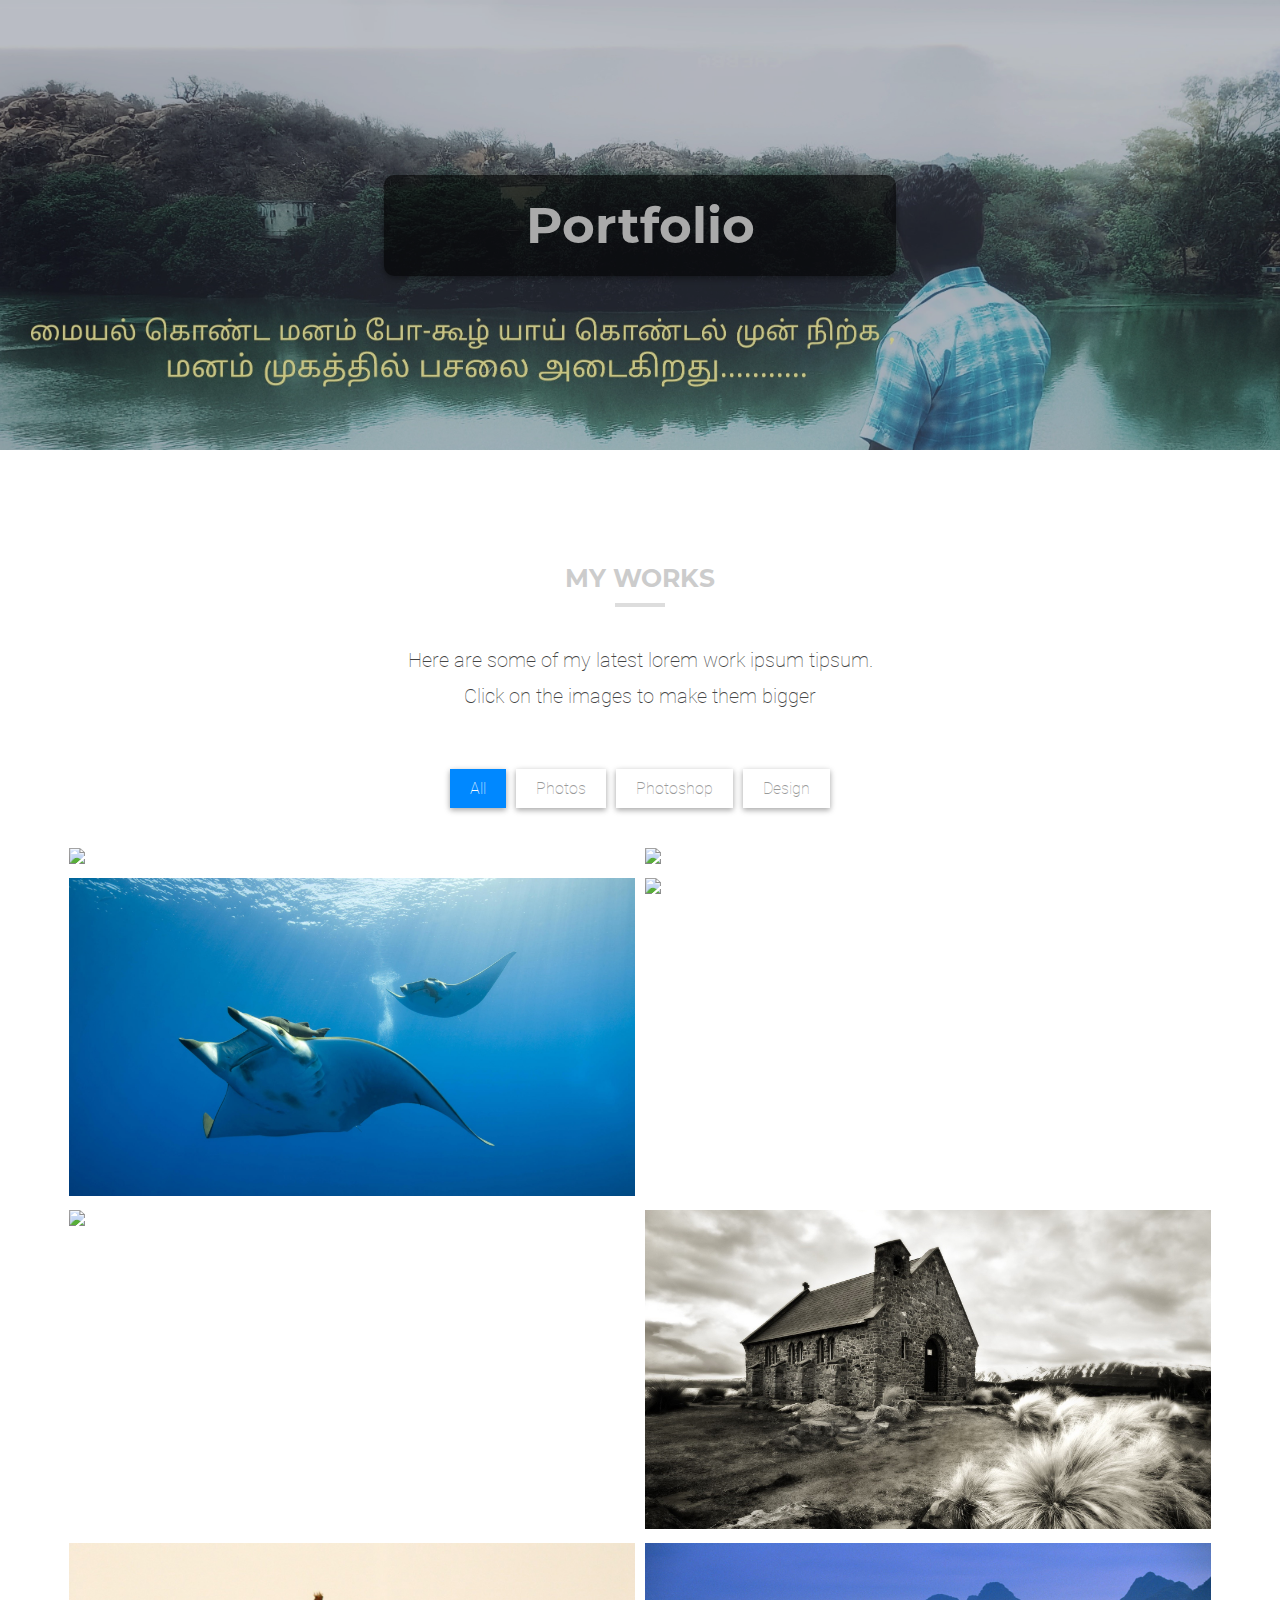
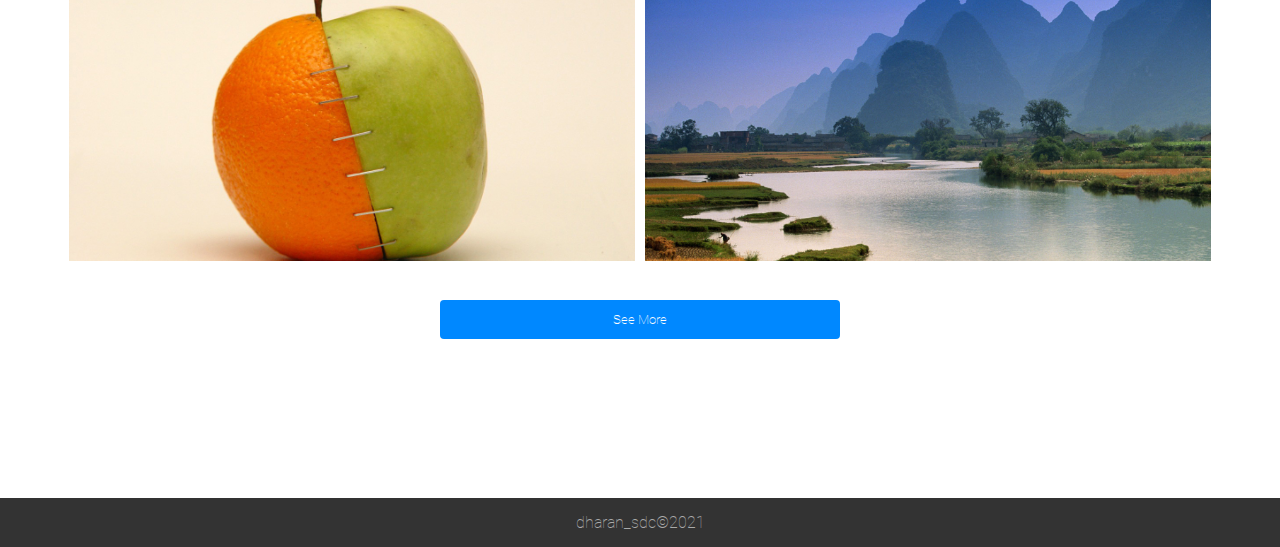
==== portfolio.html @ 5b02cab8 "added files" ====
<!-- 
  Author : Elias Abdurrahman
  Date   : March 3 2019

  @codingWithElias
  ---------------------
  youtube.com/codingWithElias
  fb.me/codingWithElias
  t.me/codingWithElias
 -->
<!DOCTYPE html>
<html lang="en">

<head>
  <title>Portfolio</title>
  <meta charset="utf-8">
  <meta name="viewport" content="width=device-width, initial-scale=1">
  <meta name="author" content="Elias Abdurrahman">
  <link rel="stylesheet" href="css/simpleLightbox.css">
  <link rel="stylesheet" href="css/style.css">
  <link rel="icon" href="logo.png">
</head>

<body id="body">
  <div class="container">
    <nav class="main-nav" id="mainNav">
      <div class="nav-logo">
        <!-- <h2><a href="#">< YOUR LOGO ></a></h2> -->
        <div class="img-logo">
          <a href="index.html">
            <img src="img/logo.png" alt="Logo">
          </a>
        </div>
        <img src="img/svg/menu.svg" id="mainMenu" alt="Menu">
      </div>
      <ul class="nav-links" id="mainLink">
        <li><a href="index.html">About</a></li>
        <li class="active"><a href="portfolio.html">Portfolio</a></li>
        <li><a href="contact.html">Contact</a></li>
      </ul>
    </nav>

    <header class="main-banner-pot">
      <div class="overl"></div>
      <div class="title">
        <h1>Portfolio</h1>
      </div>
    </header>
    <div id="about"></div><br>
    <section class="main-section-pot">
      <div id="portfolio"></div><br>
      <h5 class="title-txt">MY WORKS
        <hr>
      </h5>
      <p class="p-desc">
        Here are some of my latest lorem work ipsum tipsum.
        Click on the images to make them bigger
      </p>

      <div class="portfolio">
        <ul class="portfolio-filter">
          <li class="pot-filter active-pf">All</li>
          <li class="pot-filter">Photos</li>
          <li class="pot-filter">Photoshop</li>
          <li class="pot-filter">Design</li>
        </ul>

        <div class="gallery" id="galleryOne">
        </div>

        <button class="button-see-more" id="seeMore1">See More</button>
      </div><br>

    </section>
    <footer class="main-footer">
      <h4>dharan_sdc&copy;2021</h4>
    </footer>
  </div>
  <script src="js/jquery.min.js"></script>
  <script src="js/simpleLightbox.min.js"></script>
  <script src="js/app.js"></script>
  <script src="js/data.js"></script>
  <script src="js/gallary.js"></script>
</body>

</html>
---- css/simpleLightbox.css ----
.slbOverlay, .slbWrapOuter, .slbWrap {
  position: fixed;
  top: 0;
  right: 0;
  bottom: 0;
  left: 0;
}

.slbOverlay {
  overflow: hidden;
  z-index: 2000;
  background-color: #000;
  opacity: 0.7;
  -webkit-animation: slbOverlay 0.5s;
  -moz-animation: slbOverlay 0.5s;
  animation: slbOverlay 0.5s;
}

.slbWrapOuter {
  overflow-x: hidden;
  overflow-y: auto;
  z-index: 2010;
}

.slbWrap {
  position: absolute;
  text-align: center;
}

.slbWrap:before {
  content: "";
  display: inline-block;
  height: 100%;
  vertical-align: middle;
}

.slbContentOuter {
  position: relative;
  display: inline-block;
  vertical-align: middle;
  margin: 0px auto;
  padding: 0 1em;
  box-sizing: border-box;
  z-index: 2020;
  text-align: left;
  max-width: 100%;
}

.slbContentEl .slbContentOuter {
  padding: 5em 1em;
}

.slbContent {
  position: relative;
}

.slbContentEl .slbContent {
  -webkit-animation: slbEnter 0.3s;
  -moz-animation: slbEnter 0.3s;
  animation: slbEnter 0.3s;
  background-color: #fff;
  box-shadow: 0 0.2em 1em rgba(0, 0, 0, 0.4);
}

.slbImageWrap {
  -webkit-animation: slbEnter 0.3s;
  -moz-animation: slbEnter 0.3s;
  animation: slbEnter 0.3s;
  position: relative;
}

.slbImageWrap:after {
  content: "";
  position: absolute;
  left: 0;
  right: 0;
  top: 5em;
  bottom: 5em;
  display: block;
  z-index: -1;
  box-shadow: 0 0.2em 1em rgba(0, 0, 0, 0.6);
  background-color: #FFF;
}

.slbDirectionNext .slbImageWrap {
  -webkit-animation: slbEnterNext 0.4s;
  -moz-animation: slbEnterNext 0.4s;
  animation: slbEnterNext 0.4s;
}

.slbDirectionPrev .slbImageWrap {
  -webkit-animation: slbEnterPrev 0.4s;
  -moz-animation: slbEnterPrev 0.4s;
  animation: slbEnterPrev 0.4s;
}

.slbImage {
  width: auto;
  max-width: 100%;
  height: auto;
  display: block;
  line-height: 0;
  box-sizing: border-box;
  padding: 5em 0;
  margin: 0 auto;
}

.slbCaption {
  display: inline-block;
  max-width: 100%;
  overflow: hidden;
  text-overflow: ellipsis;
  white-space: nowrap;
  word-wrap: normal;
  font-size: 1.4em;
  position: absolute;
  left: 0;
  right: 0;
  bottom: 0;
  padding: 0.71429em 0;
  color: #fff;
  color: rgba(255, 255, 255, 0.7);
  text-align: center;
}

.slbCloseBtn, .slbArrow {
  margin: 0;
  padding: 0;
  border: 0;
  cursor: pointer;
  background: none;
}

.slbCloseBtn::-moz-focus-inner, .slbArrow::-moz-focus-inner {
  padding: 0;
  border: 0;
}

.slbCloseBtn:hover, .slbArrow:hover {
  opacity: 0.5;
}

.slbCloseBtn:active, .slbArrow:active {
  opacity: 0.8;
}

.slbCloseBtn {
  -webkit-animation: slbEnter 0.3s;
  -moz-animation: slbEnter 0.3s;
  animation: slbEnter 0.3s;
  font-size: 3em;
  width: 1.66667em;
  height: 1.66667em;
  line-height: 1.66667em;
  position: absolute;
  right: -0.33333em;
  top: 0;
  color: #fff;
  color: rgba(255, 255, 255, 0.7);
  text-align: center;
}

.slbLoading .slbCloseBtn {
  display: none;
}

.slbLoadingText {
  font-size: 1.4em;
  color: #fff;
  color: rgba(255, 255, 255, 0.9);
}

.slbArrows {
  position: fixed;
  top: 50%;
  left: 0;
  right: 0;
}

.slbLoading .slbArrows {
  display: none;
}

.slbArrow {
  position: absolute;
  top: 50%;
  margin-top: -5em;
  width: 5em;
  height: 10em;
  opacity: 0.7;
  text-indent: -999em;
  overflow: hidden;
}

.slbArrow:before {
  content: "";
  position: absolute;
  top: 50%;
  left: 50%;
  margin: -0.8em 0 0 -0.8em;
  border: 0.8em solid transparent;
}

.slbArrow.next {
  right: 0;
}

.slbArrow.next:before {
  border-left-color: #fff;
}

.slbArrow.prev {
  left: 0;
}

.slbArrow.prev:before {
  border-right-color: #fff;
}

.slbIframeCont {
  width: 80em;
  height: 0;
  overflow: hidden;
  padding-top: 56.25%;
  margin: 5em 0;
}

.slbIframe {
  position: absolute;
  top: 0;
  left: 0;
  width: 100%;
  height: 100%;
  box-shadow: 0 0.2em 1em rgba(0, 0, 0, 0.6);
  background: #000;
}

@-webkit-keyframes slbOverlay {
  from {
    opacity: 0;
  }
  to {
    opacity: 0.7;
  }
}

@-moz-keyframes slbOverlay {
  from {
    opacity: 0;
  }
  to {
    opacity: 0.7;
  }
}

@keyframes slbOverlay {
  from {
    opacity: 0;
  }
  to {
    opacity: 0.7;
  }
}

@-webkit-keyframes slbEnter {
  from {
    opacity: 0;
    -webkit-transform: translate3d(0, -1em, 0);
  }
  to {
    opacity: 1;
    -webkit-transform: translate3d(0, 0, 0);
  }
}

@-moz-keyframes slbEnter {
  from {
    opacity: 0;
    -moz-transform: translate3d(0, -1em, 0);
  }
  to {
    opacity: 1;
    -moz-transform: translate3d(0, 0, 0);
  }
}

@keyframes slbEnter {
  from {
    opacity: 0;
    -webkit-transform: translate3d(0, -1em, 0);
    -moz-transform: translate3d(0, -1em, 0);
    -ms-transform: translate3d(0, -1em, 0);
    -o-transform: translate3d(0, -1em, 0);
    transform: translate3d(0, -1em, 0);
  }
  to {
    opacity: 1;
    -webkit-transform: translate3d(0, 0, 0);
    -moz-transform: translate3d(0, 0, 0);
    -ms-transform: translate3d(0, 0, 0);
    -o-transform: translate3d(0, 0, 0);
    transform: translate3d(0, 0, 0);
  }
}

@-webkit-keyframes slbEnterNext {
  from {
    opacity: 0;
    -webkit-transform: translate3d(4em, 0, 0);
  }
  to {
    opacity: 1;
    -webkit-transform: translate3d(0, 0, 0);
  }
}

@-moz-keyframes slbEnterNext {
  from {
    opacity: 0;
    -moz-transform: translate3d(4em, 0, 0);
  }
  to {
    opacity: 1;
    -moz-transform: translate3d(0, 0, 0);
  }
}

@keyframes slbEnterNext {
  from {
    opacity: 0;
    -webkit-transform: translate3d(4em, 0, 0);
    -moz-transform: translate3d(4em, 0, 0);
    -ms-transform: translate3d(4em, 0, 0);
    -o-transform: translate3d(4em, 0, 0);
    transform: translate3d(4em, 0, 0);
  }
  to {
    opacity: 1;
    -webkit-transform: translate3d(0, 0, 0);
    -moz-transform: translate3d(0, 0, 0);
    -ms-transform: translate3d(0, 0, 0);
    -o-transform: translate3d(0, 0, 0);
    transform: translate3d(0, 0, 0);
  }
}

@-webkit-keyframes slbEnterPrev {
  from {
    opacity: 0;
    -webkit-transform: translate3d(-4em, 0, 0);
  }
  to {
    opacity: 1;
    -webkit-transform: translate3d(0, 0, 0);
  }
}

@-moz-keyframes slbEnterPrev {
  from {
    opacity: 0;
    -moz-transform: translate3d(-4em, 0, 0);
  }
  to {
    opacity: 1;
    -moz-transform: translate3d(0, 0, 0);
  }
}

@keyframes slbEnterPrev {
  from {
    opacity: 0;
    -webkit-transform: translate3d(-4em, 0, 0);
    -moz-transform: translate3d(-4em, 0, 0);
    -ms-transform: translate3d(-4em, 0, 0);
    -o-transform: translate3d(-4em, 0, 0);
    transform: translate3d(-4em, 0, 0);
  }
  to {
    opacity: 1;
    -webkit-transform: translate3d(0, 0, 0);
    -moz-transform: translate3d(0, 0, 0);
    -ms-transform: translate3d(0, 0, 0);
    -o-transform: translate3d(0, 0, 0);
    transform: translate3d(0, 0, 0);
  }
}
---- css/style.css ----
/*  
  Author : Elias Abdurrahman
  Date   : March 3 2019

  @codingWithElias
  ---------------------
  youtube.com/codingWithElias
  fb.me/codingWithElias
  t.me/codingWithElias
*/


* {
  padding: 0px;
  margin: 0px;
  -webkit-box-sizing: border-box;
  box-sizing: border-box;
}

body {
  padding: 0px;
  margin: 0px;
  font-family: 'Roboto', sans-serif;
}

@font-face {
  font-family: "Montserrat";
  src: url("../fonts/custom/Montserrat-Bold.ttf");
}

@font-face {
  font-family: "Pacifico";
  src: url("../fonts/custom/Pacifico-Regular.ttf");
}

@font-face {
  font-family: "Roboto";
  src: url("../fonts/custom/Roboto-Thin.ttf");
}


.main-nav {
  display: none;
  width: 100%;
  position: fixed;
  top: 0px;
  background: transparent;
  color: #eee;
  z-index: 100;
}

.main-nav .nav-logo {
  display: -webkit-box;
  display: -ms-flexbox;
  display: flex;
  -webkit-box-align: center;
  -ms-flex-align: center;
  align-items: center;
}

@media (min-width: 992px) {
  .main-nav .nav-logo {
    margin-left: 140px;
  }
}

.main-nav .nav-logo .img-logo {
  -webkit-box-flex: 1;
  -ms-flex: 1;
  flex: 1;
  padding: 5px;
  padding-left: 15px;
}

.main-nav .nav-logo .img-logo img {
  width: 40px;
  max-height: 40px;
}

@media (min-width: 992px) {
  .main-nav .nav-logo .img-logo {
    padding-left: 5px;
  }
}

.main-nav .nav-logo h2 {
  -webkit-box-flex: 1;
  -ms-flex: 1;
  flex: 1;
  padding: 15px;
}

.main-nav .nav-logo h2 a {
  font-size: 20px;
  font-family: 'Roboto', sans-serif;
  text-decoration: none;
  font-weight: 100;
  color: #555;
}

.main-nav .nav-logo h2 a:hover {
  color: #0088FF;
}

@media (min-width: 992px) {
  .main-nav .nav-logo h2 a {
    font-size: 25px;
    color: #ccc;
  }
}

.main-nav .nav-logo #mainMenu {
  width: 30px;
  height: 30px;
  margin: 0px 10px;
  display: block;
  cursor: pointer;
}

.main-nav .nav-logo #mainMenu:hover {
  opacity: .3;
}

@media (min-width: 768px) {
  .main-nav .nav-logo #mainMenu {
    display: none;
  }
}

@media (min-width: 768px) {
  .main-nav .nav-logo {
    float: left;
  }
}

.main-nav .nav-links {
  background: #fff;
  display: none;
  border-top: 1px solid #eee;
}

@media (min-width: 992px) {
  .main-nav .nav-links {
    margin-right: 100px;
  }
}

.main-nav .nav-links li {
  list-style: none;
  text-align: center;
}

.main-nav .nav-links li a {
  display: block;
  padding: 17px;
  text-decoration: none;
  font-family: 'Montserrat', sans-serif;
  color: #888;
  font-size: 13px;
  text-transform: uppercase;
  font-weight: 400;
}

.main-nav .nav-links li a:hover {
  color: #0088FF;
}

@media (min-width: 768px) {
  .main-nav .nav-links li a {
    display: inline-block;
    color: #888;
  }
}

@media (min-width: 768px) {
  .main-nav .nav-links li {
    -webkit-box-sizing: border-box;
    box-sizing: border-box;
    display: inline-block;
  }
}

@media (min-width: 768px) {
  .main-nav .nav-links {
    float: right;
    display: inline-block;
    background: transparent;
  }
}

.main-nav .active a {
  color: #0088FF !important;
}

.on-scroll {
  background: #fff !important;
  -webkit-box-shadow: 0 2px 5px 0 rgba(0, 0, 0, 0.2), 0 2px 7px 0 rgba(0, 0, 0, 0.19);
  box-shadow: 0 2px 5px 0 rgba(0, 0, 0, 0.2), 0 2px 7px 0 rgba(0, 0, 0, 0.19);
}

.on-scroll .nav-logo h2 a {
  color: #333;
}

.on-scroll .nav-logo i {
  color: #333;
}

.main-banner-about {
  display: -webkit-box;
  display: -ms-flexbox;
  display: flex;
  -webkit-box-pack: center;
  -ms-flex-pack: center;
  justify-content: center;
  -webkit-box-orient: vertical;
  -webkit-box-direction: normal;
  -ms-flex-direction: column;
  flex-direction: column;
  -webkit-box-align: center;
  -ms-flex-align: center;
  align-items: center;
  background: url("../img/home-bg-1.jpg") #1D1D1D;
  background-size: cover;
  background-position: center;
  max-height: 400px;
  height: 100vh;
  position: relative;
}

@media (min-width: 768px) {
  .main-banner-about {
    max-height: none;
    background-attachment: fixed;
  }
}

.main-banner-about .title {
  background: rgba(0, 0, 0, 0.6);
  padding: 20px 30px;
  -webkit-box-shadow: 0 2px 5px 0 rgba(0, 0, 0, 0.2), 0 2px 7px 0 rgba(0, 0, 0, 0.19);
  box-shadow: 0 2px 5px 0 rgba(0, 0, 0, 0.2), 0 2px 7px 0 rgba(0, 0, 0, 0.19);
  border-radius: 10px;
  width: 90%;
}

@media (min-width: 768px) {
  .main-banner-about .title {
    width: 60%;
  }
}

@media (min-width: 992px) {
  .main-banner-about .title {
    width: 50%;
  }
}

.main-banner-about .title hr {
  border: 2px solid #ccc;
  width: 150px;
  margin: 10px auto;
}

.main-banner-about h1 {
  font-family: 'Montserrat', sans-serif;
  color: #fff;
  font-size: 30px;
  text-align: center;
  font-weight: 700;
}

@media (min-width: 768px) {
  .main-banner-about h1 {
    font-size: 50px;
  }
}

.main-banner-about h2 {
  font-family: 'Pacifico', cursive;
  color: #ccc;
  text-align: center;
  font-size: 22px;
  font-weight: 300;
}

@media (min-width: 768px) {
  .main-banner-about h2 {
    font-size: 26px;
  }
}

.main-banner-about .overl {
  position: absolute;
  left: 0;
  right: 0;
  bottom: 0;
  width: 100%;
  height: 100%;
  background: #000;
  opacity: .3;
}

.main-section-about::after {
  content: "";
  clear: both;
  display: block;
}

.main-section-about .title-txt {
  margin-top: 10px;
  font-family: 'Montserrat', sans-serif;
  color: #ccc;
  font-size: 25px;
  text-align: center;
  padding: 15px;
  margin-top: 60px;
  font-weight: 700px;
}

.main-section-about .title-txt hr {
  border: 2px solid #ddd;
  width: 50px;
  margin: 10px auto;
}

.main-section-about .about {
  padding: 20px 0px;
  padding-bottom: 100px;
}

.main-section-about .about h1 {
  font-family: 'Pacifico', cursive;
  text-shadow: 2px 2px 6px #ccc;
  color: #aaa;
  font-size: 26px;
  text-align: center;
  font-style: italic;
  width: 90%;
  margin: 0px auto;
  padding: 10px 5px;
  font-weight: 100;
}

.main-section-about .about p {
  width: 90%;
  margin: 0px auto;
  font-size: 20px;
  line-height: 1.8em;
  font-family: 'Roboto', sans-serif;
  color: #444;
  padding: 10px 5%;
  font-weight: 100;
}

@media (min-width: 768px) {
  .main-section-about .about p {
    text-align: justify;
    letter-spacing: 1px;
  }
}

@media (min-width: 992px) {
  .main-section-about .about p {
    width: 75%;
  }
}

.main-section-about .info .about-info {
  width: 100%;
  background: #222;
  position: relative;
}

.main-section-about .info .my-image {
  background: url("../img/techWorld.jpg") #eee;
  background-size: cover;
  background-position: center;
  width: 100%;
  min-height: 400px;
  opacity: 1;
}

@media (min-width: 768px) {
  .main-section-about .info .my-image {
    max-height: none;
    height: 70vh;
  }
}

@media (min-width: 992px) {
  .main-section-about .info .my-image {
    opacity: .15;
    max-height: none;
    height: 80vh;
  }
}

.main-section-about .info .me {
  display: none;
  width: 400px;
  height: 400px;
  position: absolute;
  top: 50%;
  left: 50%;
  -webkit-transform: translate(-50%, -50%);
  -ms-transform: translate(-50%, -50%);
  transform: translate(-50%, -50%);
  border-radius: 50%;
}

@media (min-width: 992px) {
  .main-section-about .info .me {
    display: block;
  }
}

.main-section-about .info h1 {
  font-family: 'Montserrat', sans-serif;
  color: #888;
  font-size: 36px;
  font-weight: 700;
  text-align: center;
  padding: 20px 5px;
}

.main-section-about .info p {
  text-align: center;
  width: 90%;
  margin: 0px auto;
  font-size: 20px;
  line-height: 1.8em;
  font-family: 'Roboto', sans-serif;
  color: #777;
  padding: 0px 5%;
}

@media (min-width: 768px) {
  .main-section-about .info p {
    width: 760px;
  }
}

.main-section-about .info .social {
  display: -webkit-box;
  display: -ms-flexbox;
  display: flex;
  -webkit-box-pack: center;
  -ms-flex-pack: center;
  justify-content: center;
  margin: 20px 0px;
}

.main-section-about .info .social a {
  display: block;
  text-decoration: none;
  margin: 0px 10px;
  background: #fff;
}

.main-section-about .info .social a img {
  width: 40px;
}

.main-section-about .info .social a:hover {
  opacity: .7;
  -webkit-transform: scale(1.1);
  -ms-transform: scale(1.1);
  transform: scale(1.1);
}

.main-section-about .list {
  display: -webkit-box;
  display: -ms-flexbox;
  display: flex;
  -webkit-box-orient: vertical;
  -webkit-box-direction: normal;
  -ms-flex-direction: column;
  flex-direction: column;
}

.main-section-about .list .list-item {
  margin: 20px 0px;
}

@media (min-width: 992px) {
  .main-section-about .list .list-item {
    width: 80%;
    margin: 20px auto;
  }
}



.main-section-about .list .list-item h2 {
  color: #555;
  padding: 10px 0px;
  width: 90%;
  margin: 0px auto;
  font-family: 'Roboto', sans-serif;
  font-weight: 100;
  letter-spacing: 8px;
  font-size: 17px;
  font-weight: 200;
}

.main-section-about .list .list-item .progress-bar {
  width: 90%;
  height: 30px;
  background: #F1F1F1;
  margin: 0px auto;
}

.main-section-about .list .list-item .progress-bar .progress-val {
  background: #777;
  height: 100%;
  line-height: 30px;
  text-align: center;
  color: #eee;
  font-family: 'Roboto', sans-serif;
  font-weight: 300;
}

.main-section-about .list .list-item .progress-bar .pv-25 {
  width: 25%;
}

.main-section-about .list .list-item .progress-bar .pv-50 {
  width: 50%;
}

.main-section-about .list .list-item .progress-bar .pv-75 {
  width: 75%;
}

.main-section-about .list .list-item .progress-bar .pv-80 {
  width: 80%;
}

.main-section-about .list .list-item .progress-bar .pv-85 {
  width: 85%;
}

.main-section-about .list .list-item .progress-bar .pv-90 {
  width: 90%;
}

.main-section-about .list .list-item .progress-bar .pv-95 {
  width: 95%;
}

.main-section-about .list .list-item .progress-bar .pv-99 {
  width: 99%;
}

.main-section-about .list-two {
  background: url("../img/Picsart_23-10-15_18-58-16-641-01.jpeg") #1D1D1D;
  background-size: cover;
  background-position: center;
  width: 100%;
  min-height: 400px;
  padding: 10px 0px;
  margin: 40px 0px;
}

@media (min-width: 768px) {
  .main-section-about .list-two {
    max-height: none;
    height: 50vh;
    display: -webkit-box;
    display: -ms-flexbox;
    display: flex;
    -ms-flex-wrap: wrap;
    flex-wrap: wrap;
    -webkit-box-pack: center;
    -ms-flex-pack: center;
    justify-content: center;
    -webkit-box-align: center;
    -ms-flex-align: center;
    align-items: center;
    background-attachment: fixed;
  }
}

.main-section-about .list-two .list-item {
  background: rgba(0, 0, 0, 0.7);
  text-align: center;
  width: 200px;
  height: 100px;
  margin: 60px auto;
  display: -webkit-box;
  display: -ms-flexbox;
  display: flex;
  -webkit-box-pack: center;
  -ms-flex-pack: center;
  justify-content: center;
  -webkit-box-align: center;
  -ms-flex-align: center;
  align-items: center;
  -webkit-box-orient: vertical;
  -webkit-box-direction: normal;
  -ms-flex-direction: column;
  flex-direction: column;
}

@media (min-width: 768px) {
  .main-section-about .list-two .list-item {
    width: 30%;
    margin: 5% 10%;
  }
}

@media (min-width: 992px) {
  .main-section-about .list-two .list-item {
    width: 200px;
    margin: 20px;
  }
}

.main-section-about .list-two .list-item h6 {
  color: #fff;
  font-family: 'Roboto', sans-serif;
  font-weight: 100;
  letter-spacing: 8px;
  font-size: 20px;
}

.main-section-about .list-two .list-item h4 {
  color: #ccc;
  font-family: 'Roboto', sans-serif;
  font-weight: 400;
  font-size: 20px;
  padding: 10px 0px;
}

.some-margin {
  margin-top: 150px;
}

.main-banner-contact {
  display: -webkit-box;
  display: -ms-flexbox;
  display: flex;
  -webkit-box-pack: center;
  -ms-flex-pack: center;
  justify-content: center;
  -webkit-box-orient: vertical;
  -webkit-box-direction: normal;
  -ms-flex-direction: column;
  flex-direction: column;
  -webkit-box-align: center;
  -ms-flex-align: center;
  align-items: center;
  background: url("../img/Polish_20230705_202433413.jpg") #1D1D1D;
  background-size: cover;
  background-position: bottom;
  max-height: 400px;
  height: 50vh;
  position: relative;
}

@media (min-width: 768px) {
  .main-banner-contact {
    max-height: none;
    background-attachment: fixed;
  }
}

.main-banner-contact .title {
  background: rgba(0, 0, 0, 0.6);
  padding: 20px 30px;
  -webkit-box-shadow: 0 2px 5px 0 rgba(0, 0, 0, 0.2), 0 2px 7px 0 rgba(0, 0, 0, 0.19);
  box-shadow: 0 2px 5px 0 rgba(0, 0, 0, 0.2), 0 2px 7px 0 rgba(0, 0, 0, 0.19);
  border-radius: 10px;
  z-index: 2;
  width: 90%;
}

@media (min-width: 768px) {
  .main-banner-contact .title {
    width: 60%;
  }
}

@media (min-width: 992px) {
  .main-banner-contact .title {
    width: 40%;
  }
}

.main-banner-contact .title hr {
  border: 2px solid #ccc;
  width: 150px;
  margin: 10px auto;
}

.main-banner-contact h1 {
  font-family: 'Montserrat', sans-serif;
  color: #aaa;
  text-align: center;
  font-weight: 400;
  font-size: 40px;
}

@media (min-width: 768px) {
  .main-banner-contact h1 {
    font-size: 50px;
    font-weight: 700;
  }
}

.main-banner-contact .overl {
  position: absolute;
  left: 0;
  right: 0;
  bottom: 0;
  width: 100%;
  height: 100%;
  background: #000;
  opacity: .2;
}

.main-section .p-desc {
  color: #444;
  text-align: center;
  font-size: 17px;
  line-height: 2em;
  font-family: 'Roboto', sans-serif;
  font-weight: 200;
  padding: 0px 5%;
}

.main-section .contact {
  width: 90%;
  margin: 40px auto;
}

.main-section .contact .address {
  display: -webkit-box;
  display: -ms-flexbox;
  display: flex;
  text-align: center;
  -webkit-box-orient: vertical;
  -webkit-box-direction: normal;
  -ms-flex-direction: column;
  flex-direction: column;
  margin: 100px 0px;
}

@media (min-width: 992px) {
  .main-section .contact .address {
    -webkit-box-orient: horizontal;
    -webkit-box-direction: normal;
    -ms-flex-direction: row;
    flex-direction: row;
    -webkit-box-pack: center;
    -ms-flex-pack: center;
    justify-content: center;
    -webkit-box-align: center;
    -ms-flex-align: center;
    align-items: center;
  }
}

.main-section .contact .address .address-link {
  margin: 15px 0px;
}

@media (min-width: 992px) {
  .main-section .contact .address .address-link {
    width: 300px;
  }
}

.main-section .contact .address .address-link img {
  width: 40px;
}

.main-section .contact .address .address-link h3 {
  font-family: 'Roboto', sans-serif;
  font-weight: 300;
  color: #777;
  font-size: 17px;
  text-align: center;
  padding: 20px 5px;
}

.main-section .contact form {
  display: block;
  margin-bottom: 200px;
}

@media (min-width: 992px) {
  .main-section .contact form {
    width: 800px;
    margin: 60px auto;
    margin-bottom: 200px;
  }
}

.main-section .contact .row {
  margin: 10px 0px;
}

.main-section .contact .row input {
  display: block;
  width: 100%;
  padding: 12px;
  border: 1px solid #ccc;
  border-radius: 4px;
  font-size: 16px;
  color: #888;
  outline-color: #000;
  font-family: 'Roboto', sans-serif;
  font-weight: 300;
}

.main-section .contact .row textarea {
  display: block;
  width: 100%;
  height: 300px;
  padding: 12px;
  border: 1px solid #ccc;
  border-radius: 4px;
  resize: none;
  font-size: 17px;
  color: #888;
  outline-color: #000;
  font-family: 'Roboto', sans-serif;
  font-weight: 300;
}

.main-section .contact .row label {
  display: block;
  font-size: 17px;
  line-height: 1.8em;
  font-family: 'Roboto', sans-serif;
  font-weight: 300;
  text-align: justify;
  color: #777;
  padding: 10px 5px;
  font-weight: bold;
}

.main-section .contact .row button {
  background-color: #008CBA;
  color: white;
  padding: 12px 20px;
  border: none;
  border-radius: 4px;
  cursor: pointer;
  float: right;
  font-family: 'Roboto', sans-serif;
  font-weight: 300;
}

.main-section .contact .row button:hover {
  opacity: .7;
}

.main-section .social {
  display: -webkit-box;
  display: -ms-flexbox;
  display: flex;
  -webkit-box-pack: center;
  -ms-flex-pack: center;
  justify-content: center;
  margin: 20px 0px;
}

.main-section .social a {
  display: block;
  text-decoration: none;
  margin: 0px 10px;
}

.main-section .social a img {
  width: 40px;
}

.main-section .social a:hover {
  opacity: .7;
  -webkit-transform: scale(1.1);
  -ms-transform: scale(1.1);
  transform: scale(1.1);
}

.main-banner-pot {
  display: -webkit-box;
  display: -ms-flexbox;
  display: flex;
  -webkit-box-pack: center;
  -ms-flex-pack: center;
  justify-content: center;
  -webkit-box-orient: vertical;
  -webkit-box-direction: normal;
  -ms-flex-direction: column;
  flex-direction: column;
  -webkit-box-align: center;
  -ms-flex-align: center;
  align-items: center;
  background: url("../img/20240515_121727-01.jpeg") #aeadad;
  background-size: cover;
  background-position: bottom;
  max-height: 400px;
  height: 50vh;
  position: relative;
}

@media (min-width: 768px) {
  .main-banner-pot {
    max-height: none;
    background-attachment: fixed;
  }
}

.main-banner-pot .title {
  background: rgba(0, 0, 0, 0.6);
  padding: 20px 30px;
  -webkit-box-shadow: 0 2px 5px 0 rgba(0, 0, 0, 0.2), 0 2px 7px 0 rgba(0, 0, 0, 0.19);
  box-shadow: 0 2px 5px 0 rgba(0, 0, 0, 0.2), 0 2px 7px 0 rgba(0, 0, 0, 0.19);
  border-radius: 10px;
  z-index: 2;
  width: 90%;
}

@media (min-width: 768px) {
  .main-banner-pot .title {
    width: 60%;
  }
}

@media (min-width: 992px) {
  .main-banner-pot .title {
    width: 40%;
  }
}

.main-banner-pot .title hr {
  border: 2px solid #ccc;
  width: 150px;
  margin: 10px auto;
}

.main-banner-pot h1 {
  font-family: 'Montserrat', sans-serif;
  color: #aaa;
  text-align: center;
  font-weight: 400;
  font-size: 40px;
}

@media (min-width: 768px) {
  .main-banner-pot h1 {
    font-size: 50px;
    font-weight: 700;
  }
}

.main-banner-pot .overl {
  position: absolute;
  left: 0;
  right: 0;
  bottom: 0;
  width: 100%;
  height: 100%;
  background: #000;
  opacity: .2;
}

.main-section-pot::after {
  content: "";
  clear: both;
  display: block;
}

.main-section-pot .title-txt {
  margin-top: 10px;
  font-family: 'Montserrat', sans-serif;
  color: #ccc;
  font-size: 25px;
  text-align: center;
  padding: 15px;
  margin-top: 60px;
  font-weight: 700px;
}

.main-section-pot .title-txt hr {
  border: 2px solid #ddd;
  width: 50px;
  margin: 10px auto;
}

.main-section-pot .p-desc {
  width: 90%;
  margin: 0px auto;
  font-size: 20px;
  line-height: 1.8em;
  font-family: 'Roboto', sans-serif;
  color: #444;
  padding: 10px 5%;
  font-weight: 100;
  text-align: center;
}

@media (min-width: 768px) {
  .main-section-pot .p-desc {
    width: 600px;
  }
}

.main-section-pot .info .my-image {
  background: url("../img/3.jpg") #1D1D1D;
  background-size: cover;
  background-position: center;
  width: 100%;
  min-height: 400px;
}

@media (min-width: 768px) {
  .main-section-pot .info .my-image {
    max-height: none;
    height: 50vh;
    background-attachment: fixed;
  }
}

@media (min-width: 992px) {
  .main-section-pot .info .my-image {
    max-height: none;
    height: 80vh;
  }
}

.main-section-pot .portfolio {
  width: 90%;
  margin: 40px auto;
}

.main-section-pot .portfolio .portfolio-filter {
  display: -webkit-box;
  display: -ms-flexbox;
  display: flex;
  -ms-flex-wrap: wrap;
  flex-wrap: wrap;
  -webkit-box-pack: center;
  -ms-flex-pack: center;
  justify-content: center;
  margin: 30px 0px;
}

.main-section-pot .portfolio .portfolio-filter li {
  margin: 5px;
  list-style: none;
  padding: 10px 20px;
  -webkit-box-shadow: 0 2px 5px 0 rgba(0, 0, 0, 0.2), 0 2px 7px 0 rgba(0, 0, 0, 0.19);
  box-shadow: 0 2px 5px 0 rgba(0, 0, 0, 0.2), 0 2px 7px 0 rgba(0, 0, 0, 0.19);
  font-family: 'Roboto', sans-serif;
  font-weight: 300;
  color: #999;
  cursor: pointer;
  -webkit-transition: background 500ms;
  -o-transition: background 500ms;
  transition: background 500ms;
}

.main-section-pot .portfolio .portfolio-filter li:hover {
  background: #0088FF;
  color: #fff;
}

.main-section-pot .portfolio .portfolio-filter .active-pf {
  background: #0088FF;
  color: #fff;
}

.main-section-pot .portfolio .button-see-more {
  display: block;
  width: 100%;
  background-color: #0088FF;
  color: #fff;
  padding: 12px 20px;
  margin: 20px 0px;
  border: none;
  outline: none;
  border-radius: 4px;
  font-family: 'Roboto', sans-serif;
  font-weight: 300;
  cursor: pointer;
  outline-color: #555;
  -webkit-transition: opacity 500ms;
  -o-transition: opacity 500ms;
  transition: opacity 500ms;
}

@media (min-width: 992px) {
  .main-section-pot .portfolio .button-see-more {
    width: 400px;
    margin: 30px auto;
  }
}

.main-section-pot .portfolio .button-see-more:hover {
  opacity: .7;
}

.gallery {
  display: -webkit-box;
  display: -ms-flexbox;
  display: flex;
  -ms-flex-wrap: wrap;
  flex-wrap: wrap;
  min-height: 300px;
}

.gallery a {
  display: block;
  -ms-flex-preferred-size: 100%;
  flex-basis: 100%;
  padding: 5px;
}

@media (min-width: 768px) {
  .gallery a {
    -ms-flex-preferred-size: 50%;
    flex-basis: 50%;
  }
}

.gallery a img {
  width: 100%;
}

/*for links*/
.slbCaption {
  font-family: Verdana, sans-serif;
  font-size: 20px;
  padding: 15px;
  font-weight: 100;
}

.slbCaption a {
  text-decoration: none;
  color: #eee;
  font-family: Verdana, sans-serif;
  font-size: 20px;
  font-weight: 100;
  cursor: pointer;
}

.slbCaption a:hover {
  color: #0088FF;
}

.main-footer {
  margin-top: 100px;
  width: 100%;
  background: #333;
  padding: 15px;
}

.main-footer h4 {
  text-align: center;
  color: #aaa;
  font-family: 'Roboto', sans-serif;
  font-weight: 200;
}
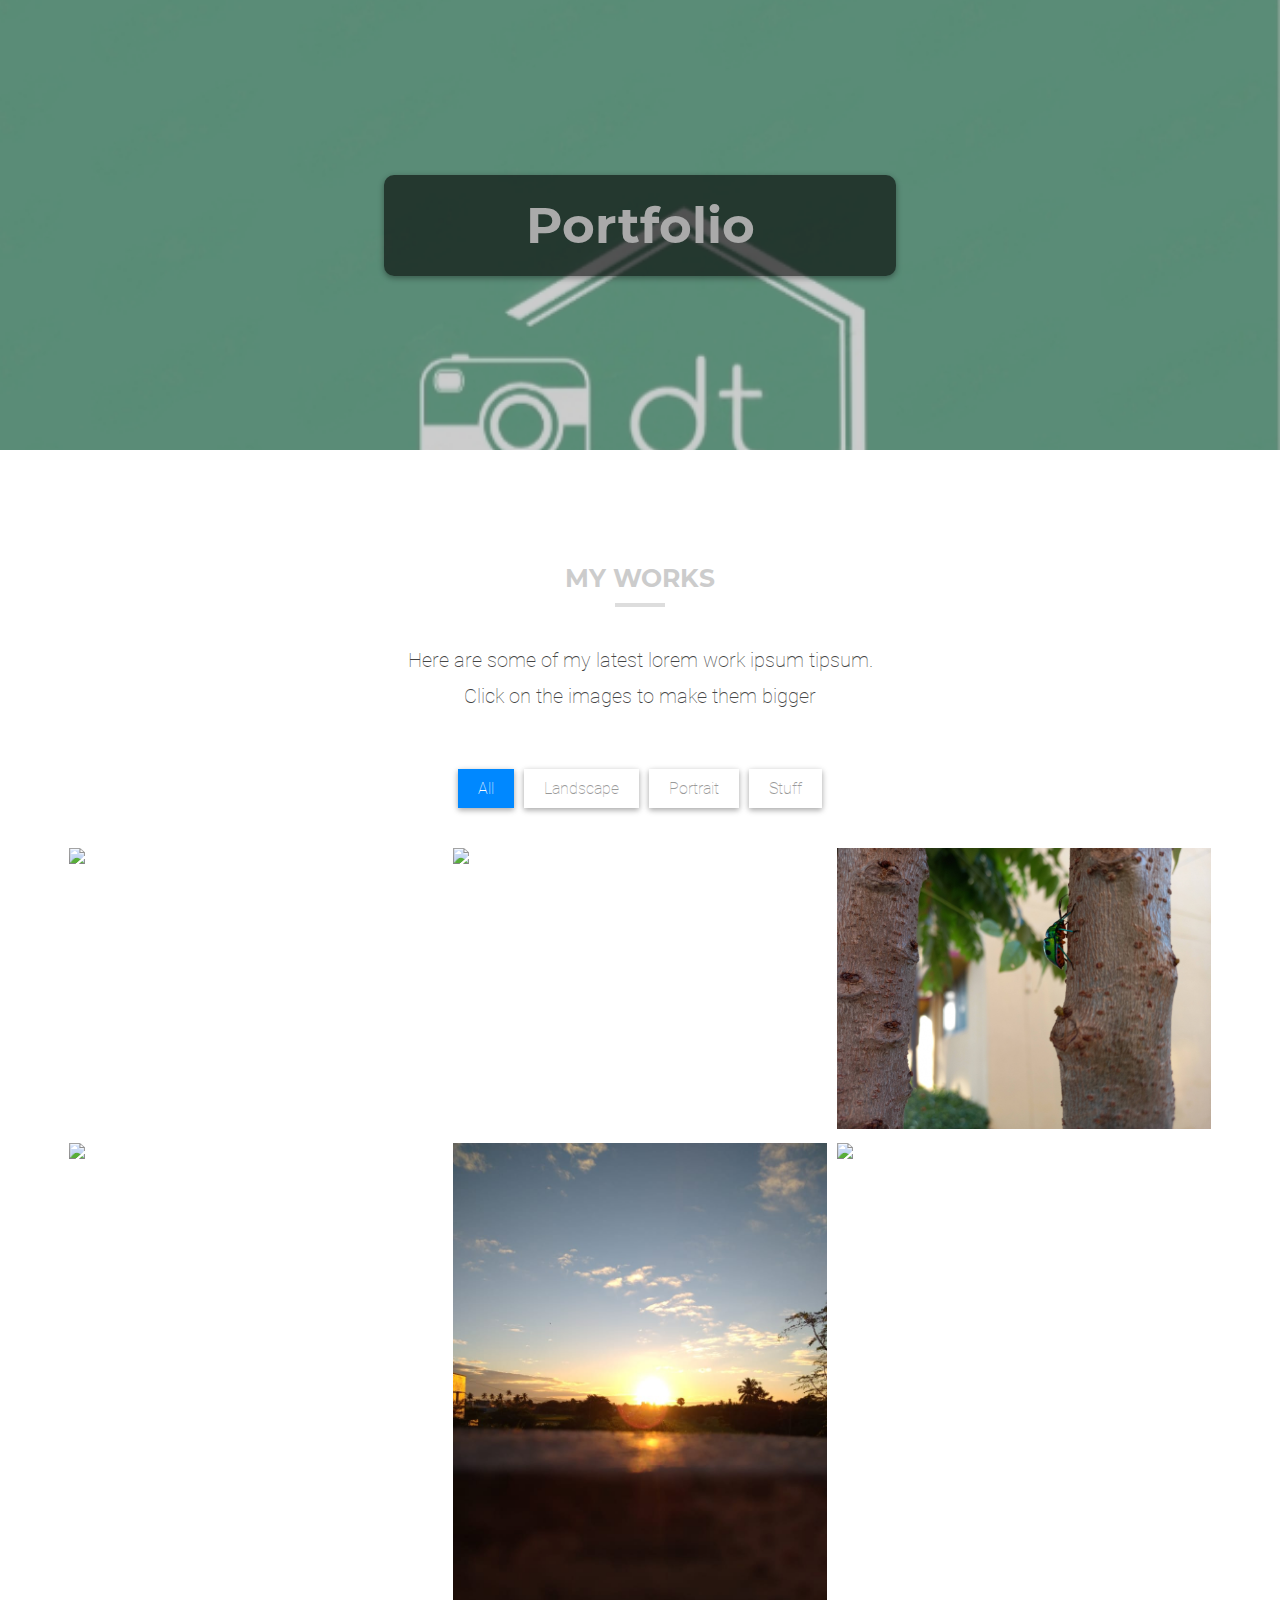
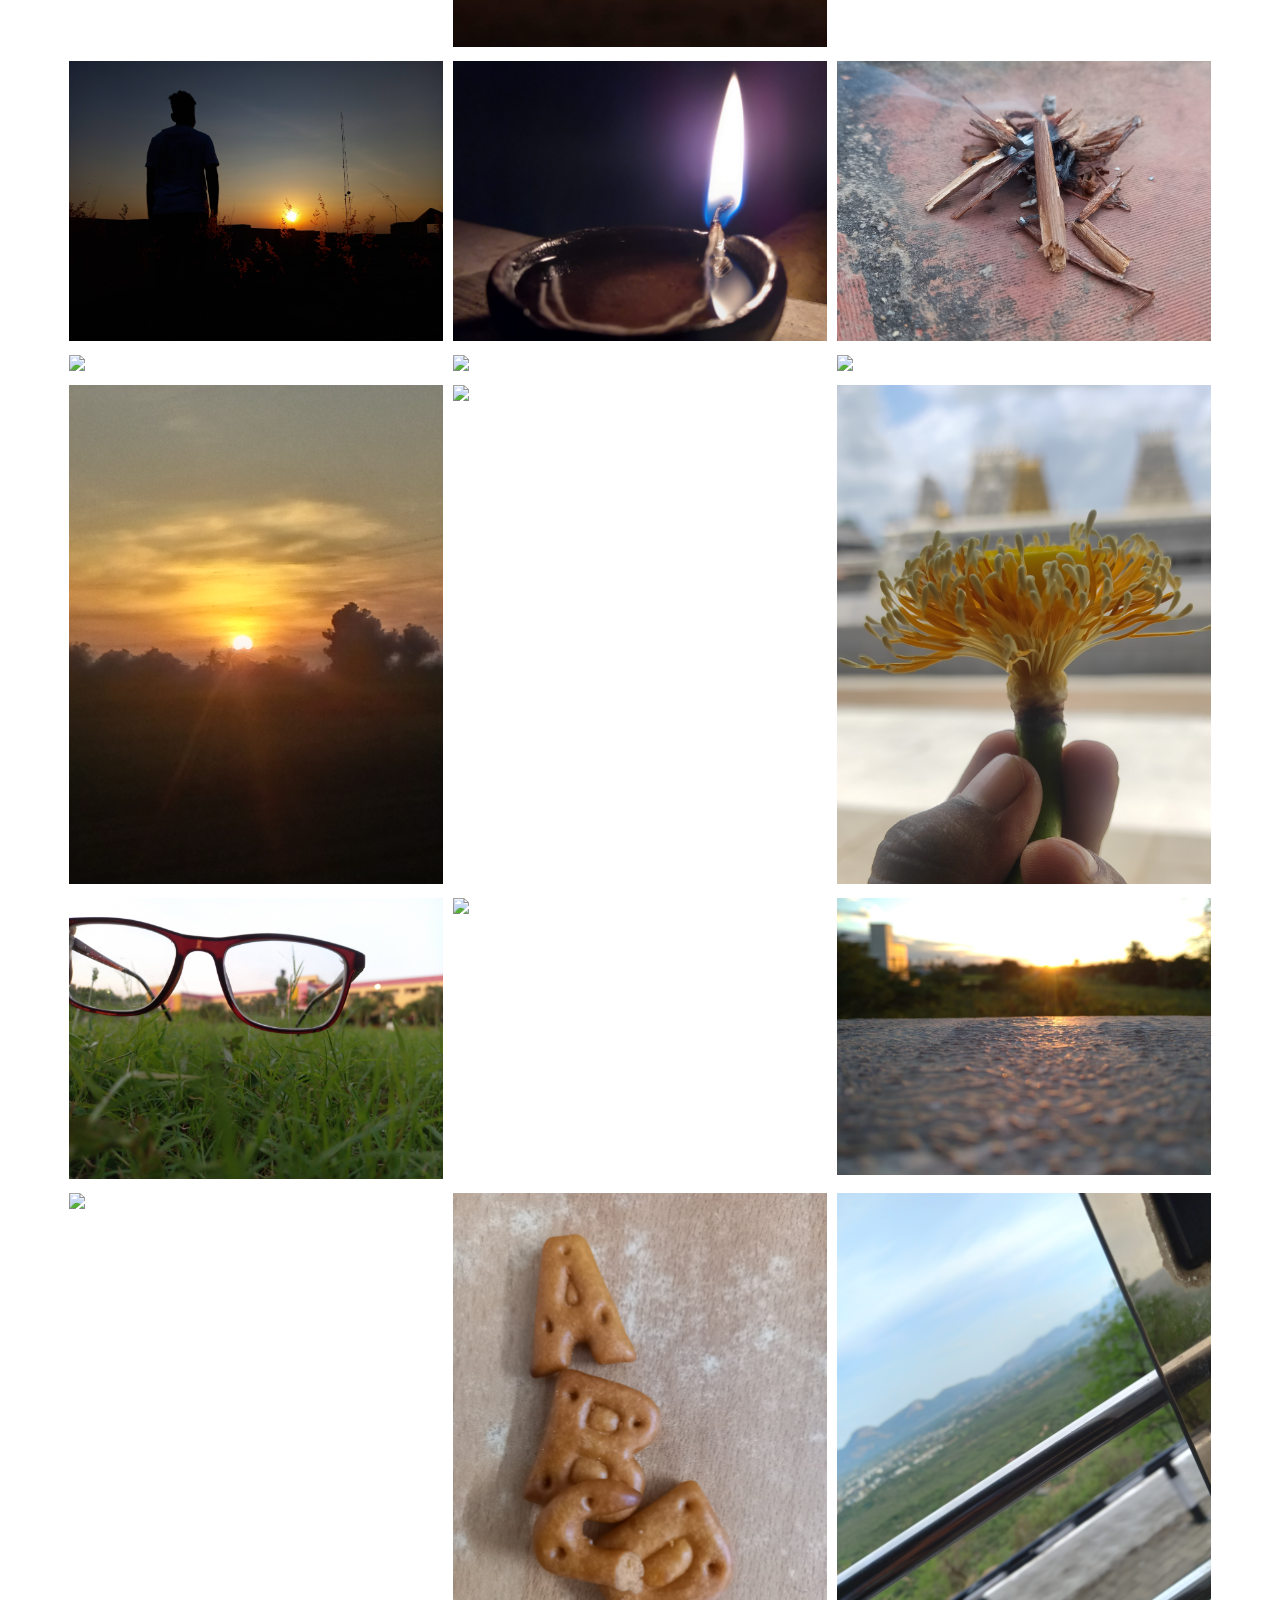
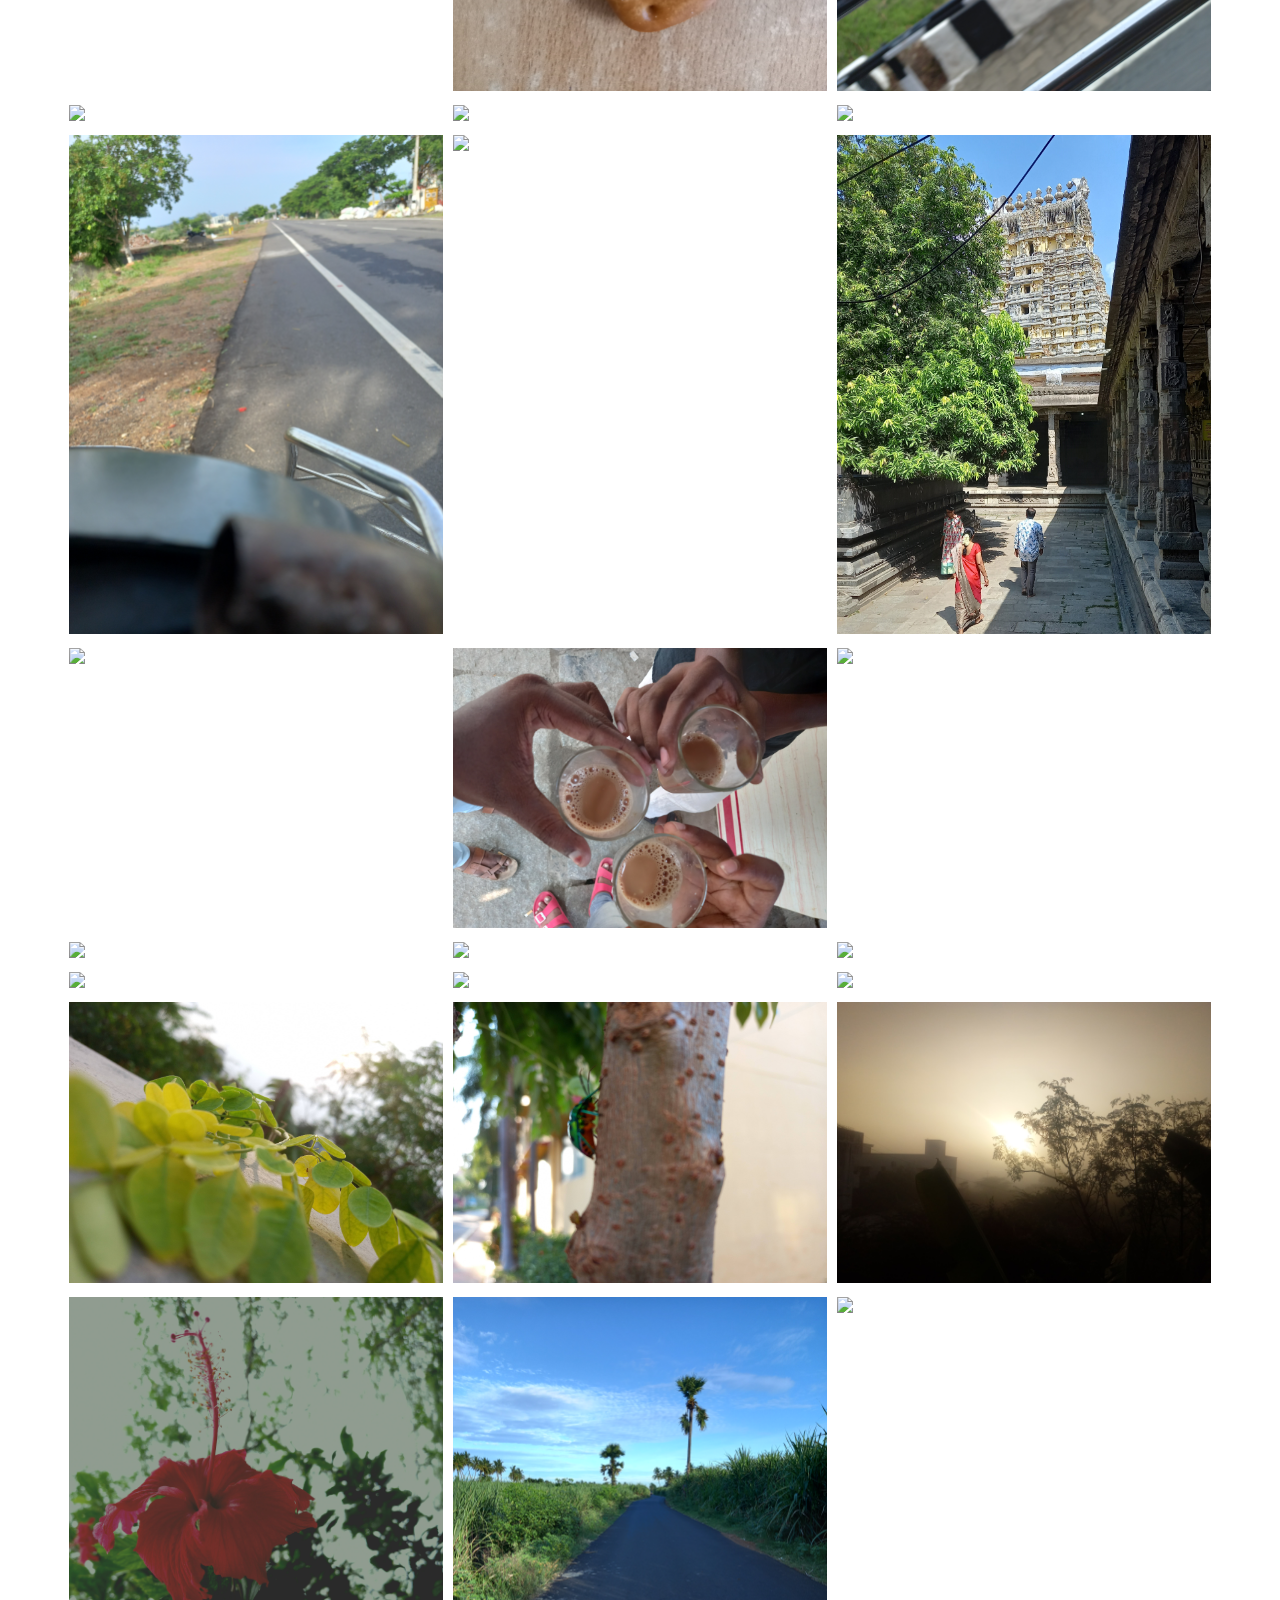
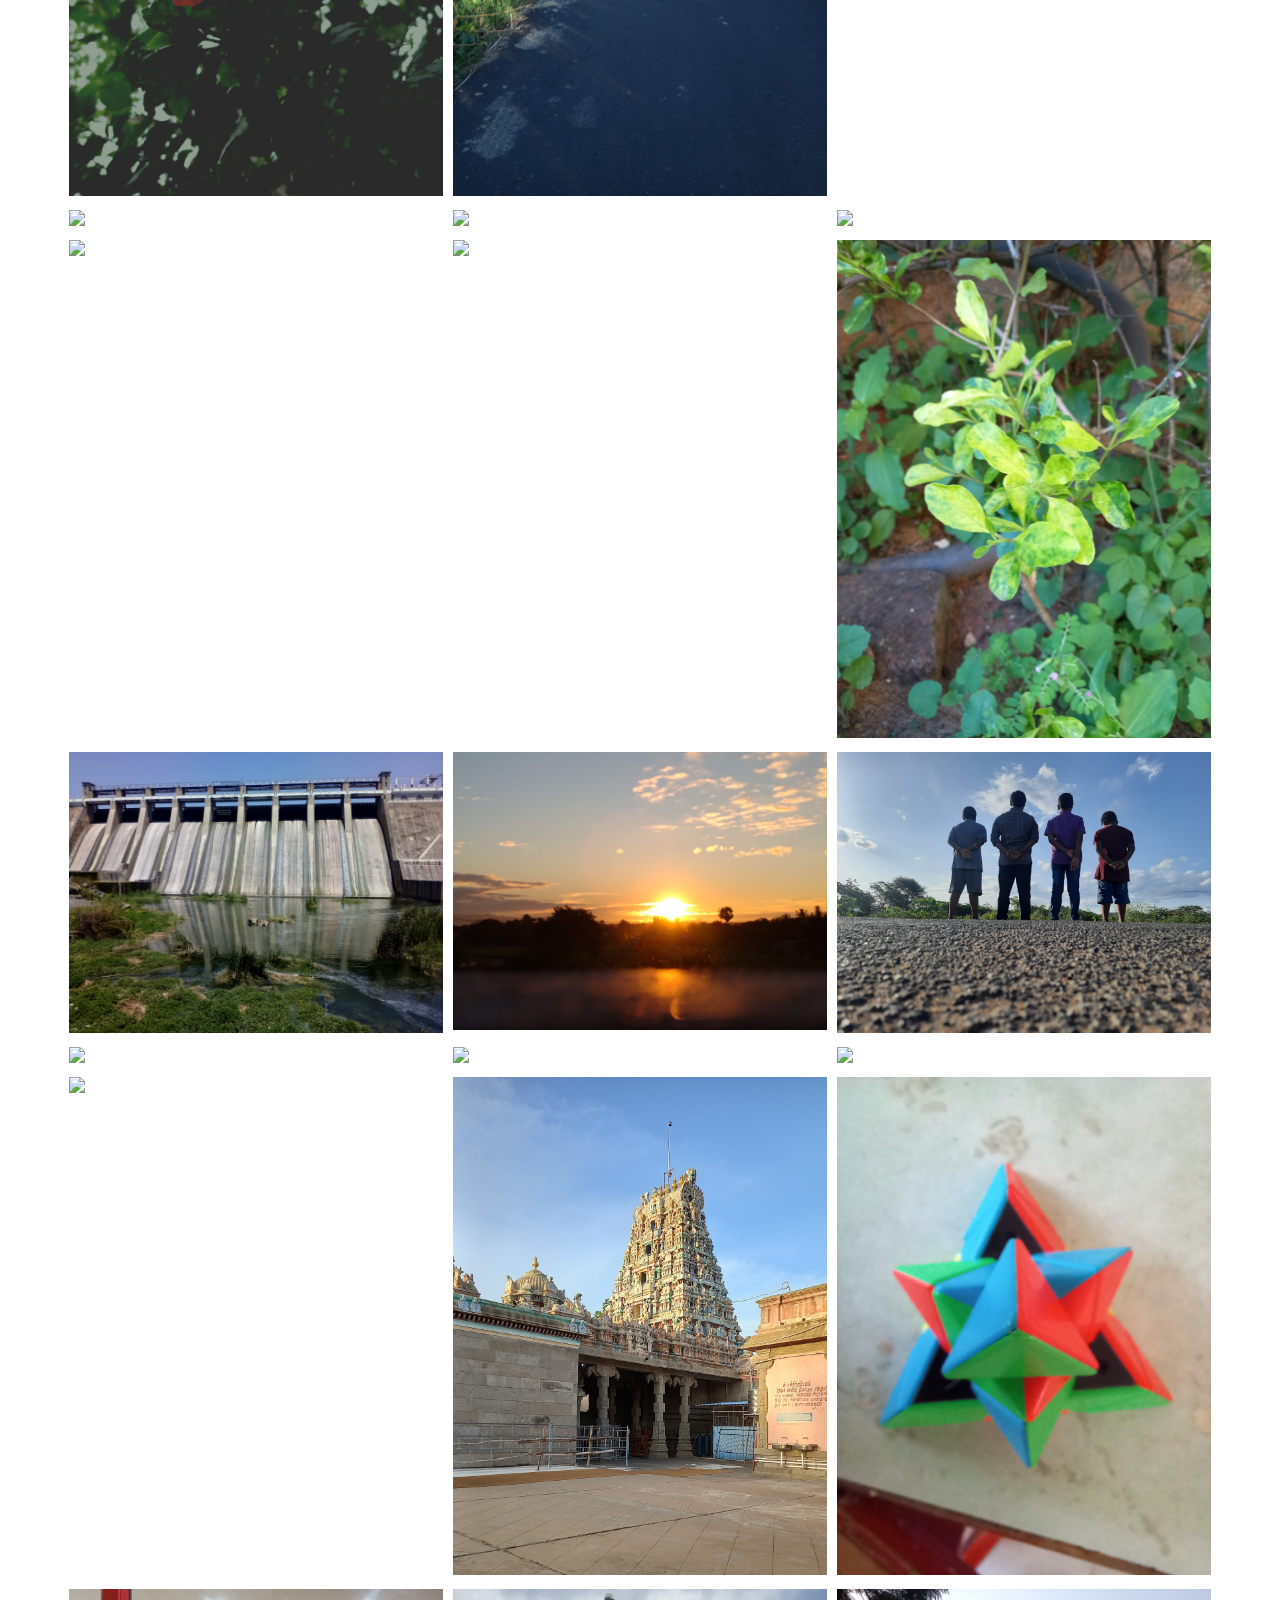
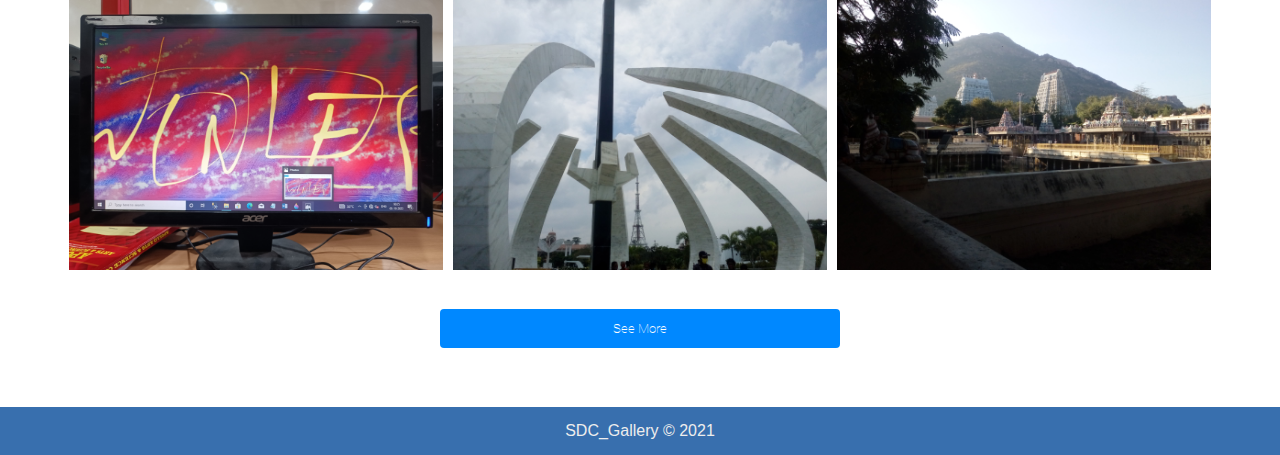
==== commit ad790f6c: "Final the output 16/24" ====
--- a/portfolio.html
+++ b/portfolio.html
@@ -1,24 +1,14 @@
-<!-- 
-  Author : Elias Abdurrahman
-  Date   : March 3 2019
-
-  @codingWithElias
-  ---------------------
-  youtube.com/codingWithElias
-  fb.me/codingWithElias
-  t.me/codingWithElias
- -->
 <!DOCTYPE html>
 <html lang="en">
 
 <head>
-  <title>Portfolio</title>
+  <title>DTGallery</title>
   <meta charset="utf-8">
   <meta name="viewport" content="width=device-width, initial-scale=1">
   <meta name="author" content="Elias Abdurrahman">
   <link rel="stylesheet" href="css/simpleLightbox.css">
   <link rel="stylesheet" href="css/style.css">
-  <link rel="icon" href="logo.png">
+  <link rel="icon" href="img/1234-removebg-preview.png">
 </head>
 
 <body id="body">
@@ -28,15 +18,15 @@
         <!-- <h2><a href="#">< YOUR LOGO ></a></h2> -->
         <div class="img-logo">
           <a href="index.html">
-            <img src="img/logo.png" alt="Logo">
+            <img src="img/1234-removebg-preview.png" alt="Logo">
           </a>
         </div>
         <img src="img/svg/menu.svg" id="mainMenu" alt="Menu">
       </div>
       <ul class="nav-links" id="mainLink">
-        <li><a href="index.html">About</a></li>
-        <li class="active"><a href="portfolio.html">Portfolio</a></li>
-        <li><a href="contact.html">Contact</a></li>
+        <li><a href="index.html">Home</a></li>
+        <li class="active"><a href="portfolio.html">GalleryOne</a></li>
+        <!-- <li><a href="contact.html">Contact</a></li> -->
       </ul>
     </nav>
 
@@ -60,9 +50,9 @@
       <div class="portfolio">
         <ul class="portfolio-filter">
           <li class="pot-filter active-pf">All</li>
-          <li class="pot-filter">Photos</li>
-          <li class="pot-filter">Photoshop</li>
-          <li class="pot-filter">Design</li>
+          <li class="pot-filter">Landscape</li>
+          <li class="pot-filter">Portrait</li>
+          <li class="pot-filter">Stuff</li>
         </ul>
 
         <div class="gallery" id="galleryOne">
@@ -73,7 +63,7 @@
 
     </section>
     <footer class="main-footer">
-      <h4>dharan_sdc&copy;2021</h4>
+      <h4>SDC_Gallery &copy; 2021</h4>
     </footer>
   </div>
   <script src="js/jquery.min.js"></script>
--- a/css/style.css
+++ b/css/style.css
@@ -1,15 +1,3 @@
-/*  
-  Author : Elias Abdurrahman
-  Date   : March 3 2019
-
-  @codingWithElias
-  ---------------------
-  youtube.com/codingWithElias
-  fb.me/codingWithElias
-  t.me/codingWithElias
-*/
-
-
 * {
   padding: 0px;
   margin: 0px;
@@ -182,7 +170,7 @@
 
 @media (min-width: 768px) {
   .main-nav .nav-links {
-    float: right;
+    /* float: right; */
     display: inline-block;
     background: transparent;
   }
@@ -220,7 +208,7 @@
   -webkit-box-align: center;
   -ms-flex-align: center;
   align-items: center;
-  background: url("../img/home-bg-1.jpg") #1D1D1D;
+  background: url("../img/wall-home.jpg") #1D1D1D;
   background-size: cover;
   background-position: center;
   max-height: 400px;
@@ -263,7 +251,8 @@
 }
 
 .main-banner-about h1 {
-  font-family: 'Montserrat', sans-serif;
+  font-family: 'Montserrat',
+    sans-serif;
   color: #fff;
   font-size: 30px;
   text-align: center;
@@ -277,11 +266,11 @@
 }
 
 .main-banner-about h2 {
-  font-family: 'Pacifico', cursive;
+  /* font-family: 'Pacifico', cursive; */
   color: #ccc;
   text-align: center;
   font-size: 22px;
-  font-weight: 300;
+  font-weight: 700;
 }
 
 @media (min-width: 768px) {
@@ -330,7 +319,7 @@
 }
 
 .main-section-about .about h1 {
-  font-family: 'Pacifico', cursive;
+  font-family: cursive;
   text-shadow: 2px 2px 6px #ccc;
   color: #aaa;
   font-size: 26px;
@@ -347,8 +336,8 @@
   margin: 0px auto;
   font-size: 20px;
   line-height: 1.8em;
-  font-family: 'Roboto', sans-serif;
-  color: #444;
+  font-family: cursive;
+  color: #5d5050;
   padding: 10px 5%;
   font-weight: 100;
 }
@@ -373,7 +362,7 @@
 }
 
 .main-section-about .info .my-image {
-  background: url("../img/techWorld.jpg") #eee;
+  background: url("../img/110.png") #9b9b9b;
   background-size: cover;
   background-position: center;
   width: 100%;
@@ -448,7 +437,7 @@
   -webkit-box-pack: center;
   -ms-flex-pack: center;
   justify-content: center;
-  margin: 20px 0px;
+  margin: 5px 0px;
 }
 
 .main-section-about .info .social a {
@@ -460,6 +449,7 @@
 
 .main-section-about .info .social a img {
   width: 40px;
+  color: #555;
 }
 
 .main-section-about .info .social a:hover {
@@ -554,7 +544,7 @@
 }
 
 .main-section-about .list-two {
-  background: url("../img/Picsart_23-10-15_18-58-16-641-01.jpeg") #1D1D1D;
+  background: url("../img/home-logo.png") #1D1D1D;
   background-size: cover;
   background-position: center;
   width: 100%;
@@ -637,6 +627,7 @@
   margin-top: 150px;
 }
 
+/* 
 .main-banner-contact {
   display: -webkit-box;
   display: -ms-flexbox;
@@ -856,8 +847,8 @@
 
 .main-section .contact .row button:hover {
   opacity: .7;
-}
-
+} */
+/* 
 .main-section .social {
   display: -webkit-box;
   display: -ms-flexbox;
@@ -883,7 +874,7 @@
   -webkit-transform: scale(1.1);
   -ms-transform: scale(1.1);
   transform: scale(1.1);
-}
+} */
 
 .main-banner-pot {
   display: -webkit-box;
@@ -899,7 +890,7 @@
   -webkit-box-align: center;
   -ms-flex-align: center;
   align-items: center;
-  background: url("../img/20240515_121727-01.jpeg") #aeadad;
+  background: url("../img/portflio-1.png") #aeadad;
   background-size: cover;
   background-position: bottom;
   max-height: 400px;
@@ -1107,9 +1098,11 @@
 .gallery {
   display: -webkit-box;
   display: -ms-flexbox;
-  display: flex;
+  display: grid;
+  grid-template-columns: 1fr 1fr 1fr;
   -ms-flex-wrap: wrap;
-  flex-wrap: wrap;
+  /* display: inline-g; */
+  /* flex-wrap: wrap; */
   min-height: 300px;
 }
 
@@ -1153,15 +1146,15 @@
 }
 
 .main-footer {
-  margin-top: 100px;
-  width: 100%;
-  background: #333;
+  margin-top: 0px;
+  width: 100%;
+  background: #386fae;
   padding: 15px;
 }
 
 .main-footer h4 {
   text-align: center;
-  color: #aaa;
-  font-family: 'Roboto', sans-serif;
+  color: #ededed;
+  font-family: sans-serif;
   font-weight: 200;
 }